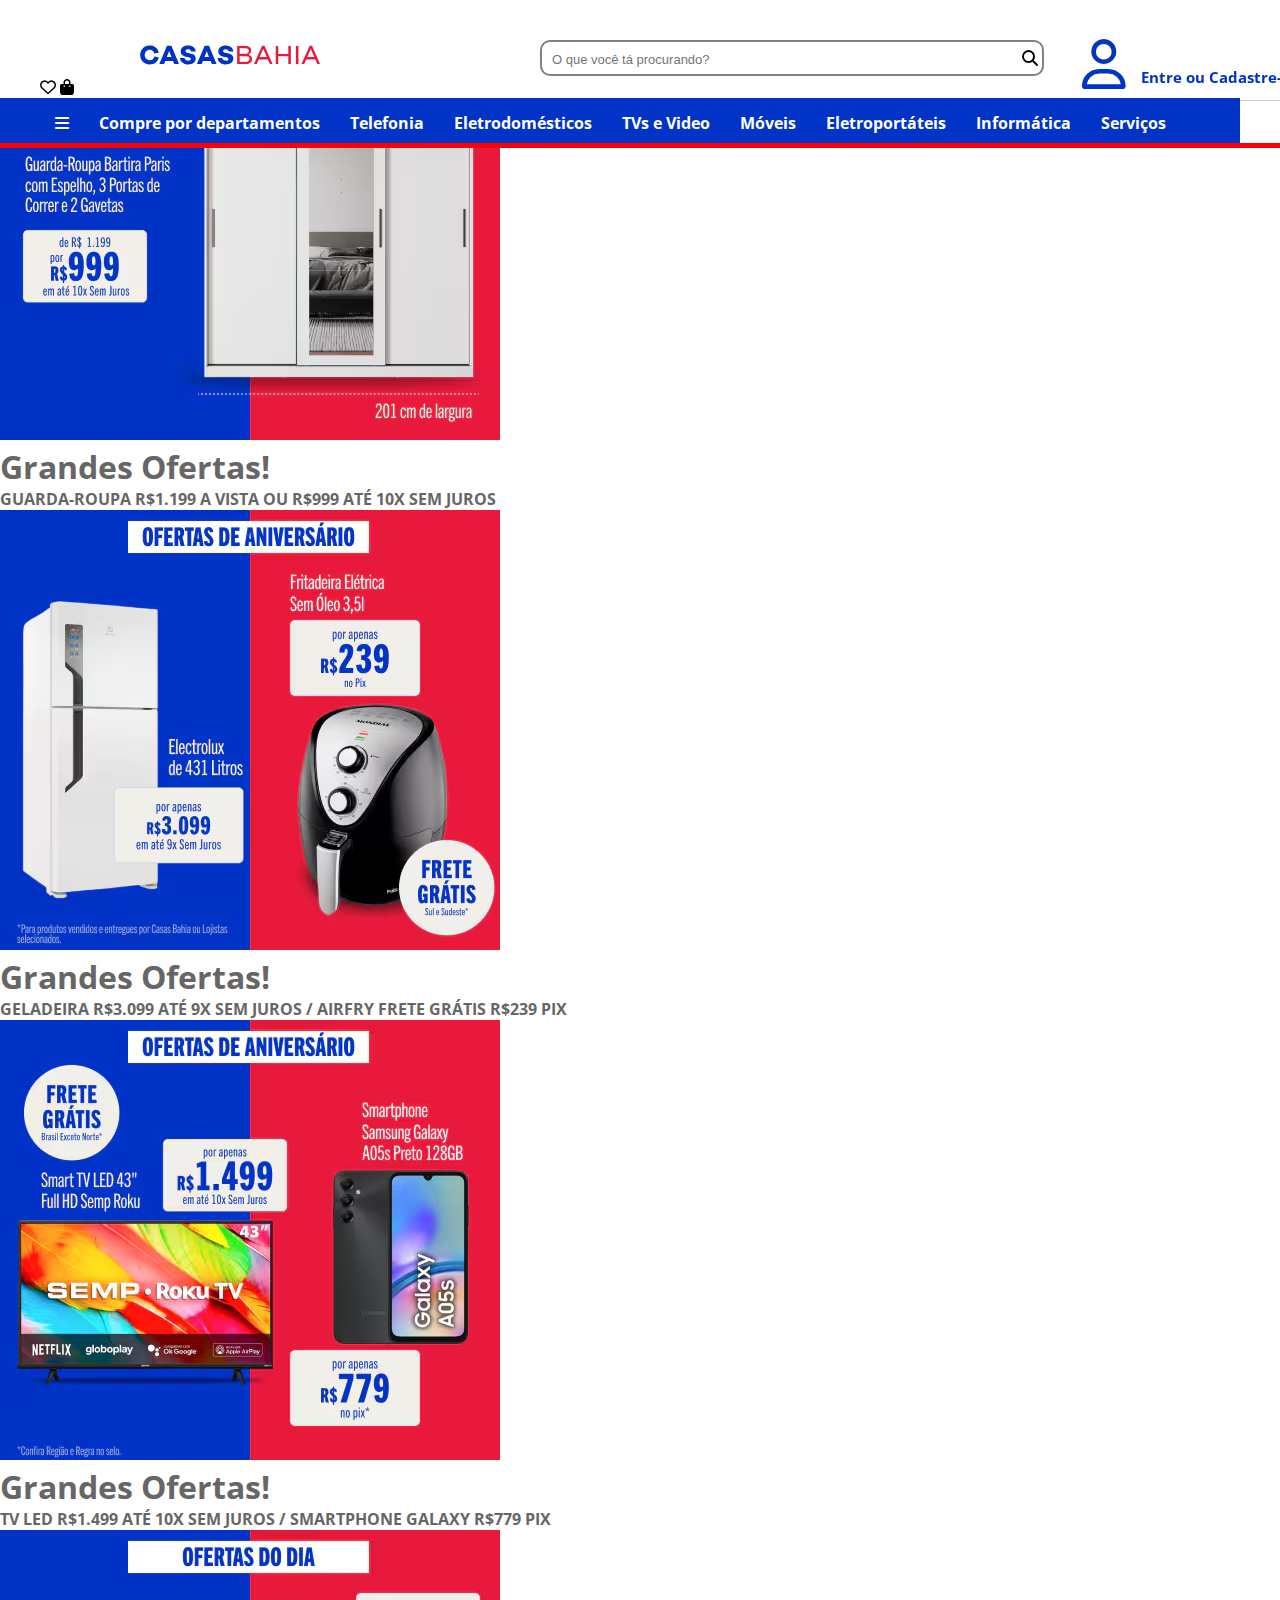
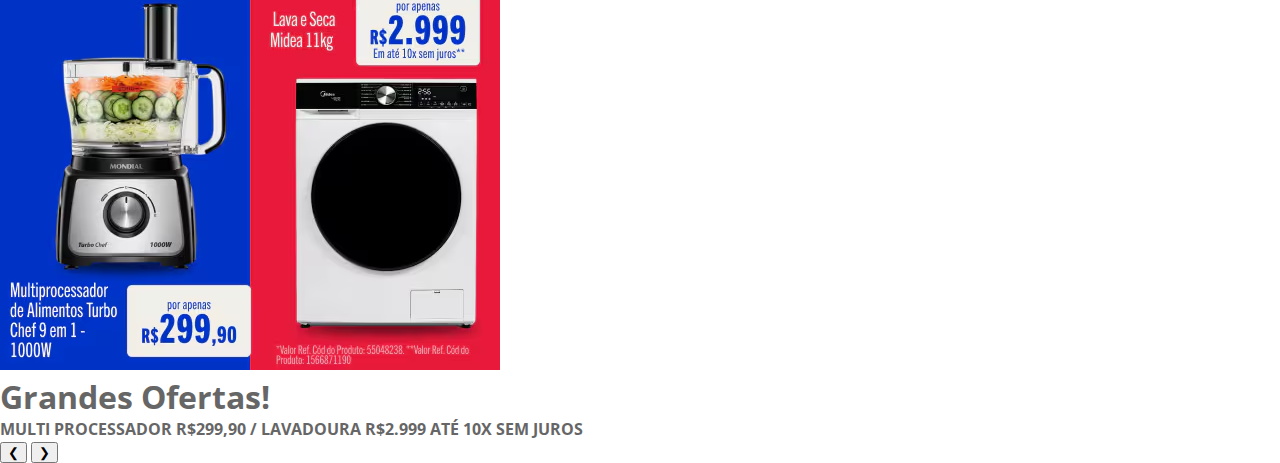
==== index.html @ ab6e9375 "juntei as partes" ====
<!DOCTYPE html>
<html>
	<head>
		<title>Casas Bahia: Dedicação total a você!</title>
		<meta charset="UTF-8">
		<meta name="viewport" content="width=device-width, initial-scale=1.0">
		<link rel="stylesheet" type="text/css" href="../asset/style/cabecalho.css">
		<link rel="preconnect" href="https://fonts.googleapis.com">
		<link rel="preconnect" href="https://fonts.gstatic.com" crossorigin>
		<link href="https://fonts.googleapis.com/css2?family=Open+Sans:ital,wght@0,300..800;1,300..800&display=swap" rel="stylesheet">
		<link rel="stylesheet" href="https://cdnjs.cloudflare.com/ajax/libs/font-awesome/6.5.1/css/all.min.css">
	</head>
	<body>
		<div class="container">
            <div class="site">
			<header>
				<nav>
					<div class="nav-container">
						<img id="logo" src="../asset/image/Casas Bahia.svg" alt="JobFinder">
						<div class="pesquisa">
							<div id="divBusca">
								<input type="text" id="txtBusca" placeholder="O que você tá procurando?"/>
								<div id="icon_pesquisa">
									<i class="fa-solid fa-magnifying-glass"></i>
									<div class="user">
										<i class="fa-regular fa-user"></i>
										<li><a href="#">Entre ou Cadastre-se</a></li>
									</div>
								</div>
							</div>
							<div class="icones">
								<i class="fa-regular fa-heart"></i>
								<i class="fa-solid fa-bag-shopping"></i>
							</div>
							</div>
							<ul>
								<div class="bars">
									<li><i class="fa-solid fa-bars"></i></li>
								</div>
								<li><a href="#">Compre por departamentos</a></li>
								<li><a href="#">Telefonia</a></li>
								<li><a href="#">Eletrodomésticos</a></li>
								<li><a href="#">TVs e Video</a></li>
								<li><a href="#">Móveis</a></li>
								<li><a href="#">Eletroportáteis</a></li>
								<li><a href="#">Informática</a></li>
								<li><a href="#">Serviços</a></li>
							</ul>
					</div>
					<div class = "separator"></div>
				</nav>
			</header>
            <div id="banner">
                <div class="banner-item active">
                    <img src="../asset/image/banner1.jpg" alt="Promoção Casas Bahia" class="banner-image">
                    <div class="banner-text">
                        <h1>Grandes Ofertas!</h1>
                        <p>GUARDA-ROUPA R$1.199 A VISTA OU R$999 ATÉ 10X SEM JUROS</p>
                    </div>
                </div>
                <div class="banner-item">
                    <img src="../asset/image/banner2.jpg" alt="Promoção Casas Bahia" class="banner-image">
                    <div class="banner-text">
                        <h1>Grandes Ofertas!</h1>
                        <p>GELADEIRA R$3.099 ATÉ 9X SEM JUROS / AIRFRY FRETE GRÁTIS R$239 PIX</p>
                    </div>
                </div>
                <div class="banner-item">
                    <img src="../asset/image/banner3.jpg" alt="Promoção Casas Bahia" class="banner-image">
                    <div class="banner-text">
                        <h1>Grandes Ofertas!</h1>
					    <p>TV LED R$1.499 ATÉ 10X SEM JUROS / SMARTPHONE GALAXY R$779 PIX</p>
                    </div>
                </div>
                <div class="banner-item">
                    <img src="../asset/image/banner4.jpg" alt="Promoção Casas Bahia" class="banner-image">
                    <div class="banner-text">
                        <h1>Grandes Ofertas!</h1>
					    <p>MULTI PROCESSADOR R$299,90 / LAVADOURA R$2.999 ATÉ 10X SEM JUROS</p>
                    </div>
                </div>
                <button class="arrow left" onclick="moveBanner(-1)">&#10094;</button>
                <button class="arrow right" onclick="moveBanner(1)">&#10095;</button>
            </div>
            <script src="../script/banner.js"></script>	
            </div>
        </div>
	</body>
	<!-- <script src="https://kit.fontawesome.com/595d04b7d2.js" crossorigin="anonymous"></script> -->
</html>
---- asset/style/cabecalho.css ----
/* geral */
html {
	font-family: 'Open Sans', sans-serif;
	font-weight: bold;
}

/* reset */
body {
	margin: 0;
}

h1, h2, h3, h4, h5, p, span {
	margin: 0;
	color: #666;
}

.container {
	max-width: 1920px;
	width: 100%;
}

/* header */
header {
	position: relative;
	top: 0;
	height: auto;
	width: 100%;
}

/* navbar */
nav {
	position: fixed;
	top: 0;
	height: 100px;
	width: 100%;
	z-index: 1;
	background-color: #FFF;
	border-bottom: 1px solid #CCC;
 }

 nav:after {
 	clear: both;
 	content: "";
 	display: block;
 }

 .nav-container {
 	max-width: 1200px;
 	position: relative;
 	margin-right: auto;
 	margin-left: auto;
 }

 #logo {
 	width: 180px;
 	height: 180px;
 	margin-top: -35px;
	margin-left: 100px;
 }

 .nav-container ul {
 	float: right;
 	height: 50px;
 	line-height: 100px;
 	margin: 0px 0px;
	background-color: #0033C6;
	max-width: 100%;
	width: 100%;
	position: relative;
 }

 .nav-container li {
 	list-style: none;
 	float: left;
 	margin: -25px 15px;
 }

 .nav-container li a {
 	text-decoration: none;
 	color: #FFF;
 	transition: .5s;
 }

 .nav-container li a:hover {
 	color: #3381F3;
 }

/* banner  */
 #main-banner {
 	background-color: red;
 	background: url('../img/banner6.jpg') no-repeat;
 	background-size: cover;
 	background-position: 0 55%;
 	position: relative;
 	margin-top: 100px;
 }

 #search-form {
 	position: relative;
 	width: 80%;
 	margin-left: auto;
 	margin-right: auto;
 	padding-top: 15em;
 	padding-bottom: 15em;
 	text-align: center;
 }

 #search-form h1 {
 	font-size: 40px;
 }

 #search-form p {
 	margin-top: 30px;
 	margin-bottom: 60px;
 	font-size: 18px;
 	font-weight: 300px;
 }

/* Formulario */
 #search-form input, #search-form select {
 	background-color: #FFF;
 	border-radius: 5px;
 	border-color: transparent;
 	padding: 10px 20px;
 	font-size: 18px;
 	margin: 0 10px;
 }

#search-form input[type=submit] {
 	background-color: #3381f3;
 	text-transform: uppercase;
 	color: #FFF;
 	cursor: pointer;
 	transition: 0.5s;
 }

 #search-form input[type=submit]:hover {
 	background-color: #2B79EB;
 	/*background-color: #191970;*/
 }

 #divBusca{
   background-color:#ffffff;
   border:solid 2px gray;
   border-radius:10px;
   width:500px;
   height:32px;
	 margin-left: 500px;
	 margin-top: -110px;
 }

 #txtBusca{
	float:left;
	background-color: transparent;
	padding-left: 10px;
	font-size: 13px;
	border: none;
	height: 32px;
	margin-top: 0px;
	width:191px;
 }

#icon_pesquisa {
	display: block;
	margin-left: 480px;
	margin-top: 5px;
}

.bars {
	color:#FFF;
}

.separator {
	height: 5px;
    max-width: 100%;
    margin: -5px 0px;
	background-color: red;
    width: 100%;
	position: relative;
	top: 50px;

}

.user {
	margin: -20px 60px;
	height: 30px;
	width: 30px;
	color: #0033C6;
	font-size: 50px;
	display: flex;
	justify-content: space-between;
	align-items: center;
}

.user li a {
	color: #0033C6;
	font-weight: inherit;
	font-size: 15px;
	white-space: nowrap;
}

.user li e {
	color: #0033C6;
	font-weight: inherit;
	font-size: 15px;
	white-space: nowrap;
	position: inherit;
}
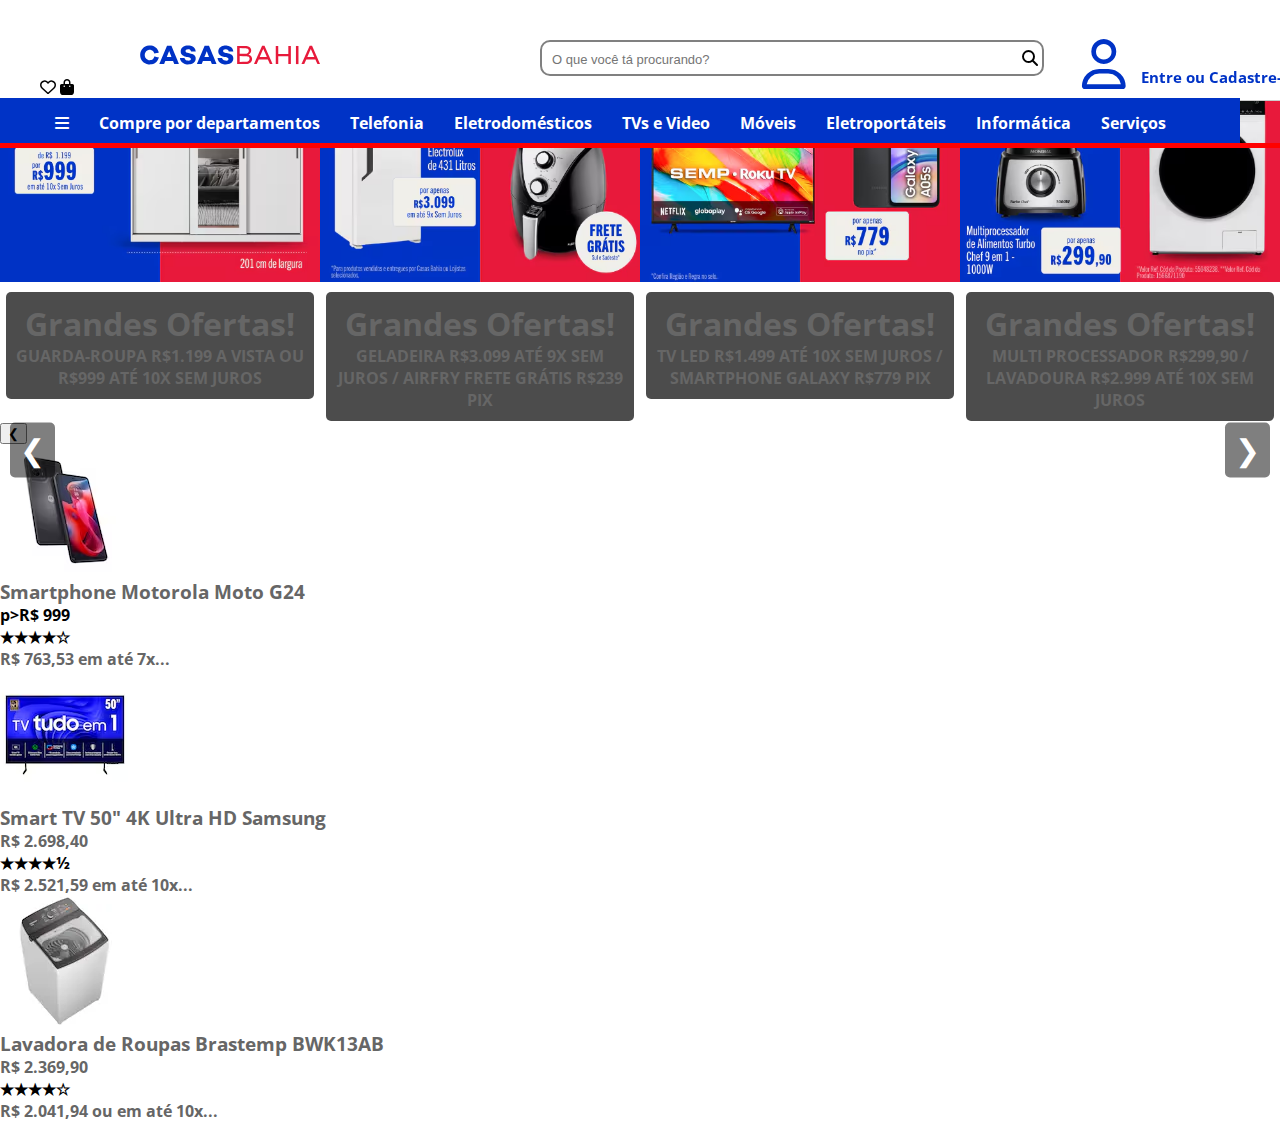
==== commit fe0ac5fd: "juntei as partes" ====
--- a/index.html
+++ b/index.html
@@ -5,6 +5,8 @@
 		<meta charset="UTF-8">
 		<meta name="viewport" content="width=device-width, initial-scale=1.0">
 		<link rel="stylesheet" type="text/css" href="../asset/style/cabecalho.css">
+        <link rel="stylesheet" type="text/css" href="../asset/style/banner.css">
+        <link rel="stylesheet" type="text/css" href="../asset/style/banner.css">
 		<link rel="preconnect" href="https://fonts.googleapis.com">
 		<link rel="preconnect" href="https://fonts.gstatic.com" crossorigin>
 		<link href="https://fonts.googleapis.com/css2?family=Open+Sans:ital,wght@0,300..800;1,300..800&display=swap" rel="stylesheet">
@@ -82,7 +84,34 @@
                 <button class="arrow left" onclick="moveBanner(-1)">&#10094;</button>
                 <button class="arrow right" onclick="moveBanner(1)">&#10095;</button>
             </div>
+            <div class="carousel">
+                <button class="prev">&#10094;</button>
+                <div class="carousel-inner">
+                    <div class="card">
+                        <img src="../asset/image/corpo1.jpg" alt="Imagem 1">
+                        <h3>Smartphone Motorola Moto G24</h3>
+                        p>R$ 999</p>
+                        <div class="stars">★★★★☆</div>
+                        <p>R$ 763,53 em até 7x...</p>
+                    </div>
+                    <div class="card">
+                        <img src="../asset/image/corpo2.jpg" alt="Imagem 2">
+                        <h3>Smart TV 50" 4K Ultra HD Samsung</h3>
+                        <p>R$ 2.698,40</p>
+                        <div class="stars">★★★★½</div>
+                        <p>R$ 2.521,59 em até 10x...</p>
+                    </div>
+                    <div class="card">
+                        <img src="../asset/image/corpo3.jpg" alt="Imagem 3">
+                        <h3>Lavadora de Roupas Brastemp BWK13AB</h3>
+                        <p>R$ 2.369,90</p>
+                        <div class="stars">★★★★☆</div>
+                        <p>R$ 2.041,94 ou em até 10x...</p>
+                    </div>
+                </div>
+            </div>
             <script src="../script/banner.js"></script>	
+            <script src="../script/corpo.js"></script>
             </div>
         </div>
 	</body>
--- a/asset/style/banner.css
+++ b/asset/style/banner.css
@@ -0,0 +1,66 @@
+/* Geral */
+html {
+    font-family: 'Open Sans', sans-serif;
+}
+
+/* Reset */
+body {
+    margin: 0;
+}
+
+h1, h2, h3, h4, h5, p, span {
+    margin: 0;
+}
+
+/* Banner */
+#banner {
+    display: flex;
+    overflow: hidden; /* Esconde o conteúdo que sai do banner */
+    width: 100%;
+    height: auto; /* Ajusta a altura automaticamente */
+}
+
+.banner-item {
+    flex: 1; /* Cada item ocupará igual espaço */
+    display: flex;
+    flex-direction: column; /* Para empilhar a imagem e o texto verticalmente */
+    align-items: center; /* Centraliza os itens horizontalmente */
+}
+
+.banner-image {
+    width: 100%;
+    height: auto; /* Mantém a proporção da imagem */
+}
+
+.banner-text {
+    color: white; /* Cor do texto */
+    background-color: rgba(0, 0, 0, 0.7); /* Fundo escuro para contraste */
+    padding: 10px;
+    border-radius: 5px;
+    text-align: center; /* Centraliza o texto */
+    margin-top: 10px; /* Espaço entre a imagem e o texto */
+    width: 90%; /* Largura do texto em relação ao banner */
+}
+
+/* Setas de navegação */
+.arrow {
+    position: absolute;
+    top: 50%;
+    transform: translateY(-50%);
+    background-color: rgba(0, 0, 0, 0.5);
+    color: white;
+    border: none;
+    font-size: 30px;
+    cursor: pointer;
+    z-index: 10; /* Garante que as setas fiquem acima dos banners */
+    padding: 10px;
+    border-radius: 5px;
+}
+
+.arrow.left {
+    left: 10px;
+}
+
+.arrow.right {
+    right: 10px;
+}
--- a/asset/style/banner.css
+++ b/asset/style/banner.css
@@ -0,0 +1,66 @@
+/* Geral */
+html {
+    font-family: 'Open Sans', sans-serif;
+}
+
+/* Reset */
+body {
+    margin: 0;
+}
+
+h1, h2, h3, h4, h5, p, span {
+    margin: 0;
+}
+
+/* Banner */
+#banner {
+    display: flex;
+    overflow: hidden; /* Esconde o conteúdo que sai do banner */
+    width: 100%;
+    height: auto; /* Ajusta a altura automaticamente */
+}
+
+.banner-item {
+    flex: 1; /* Cada item ocupará igual espaço */
+    display: flex;
+    flex-direction: column; /* Para empilhar a imagem e o texto verticalmente */
+    align-items: center; /* Centraliza os itens horizontalmente */
+}
+
+.banner-image {
+    width: 100%;
+    height: auto; /* Mantém a proporção da imagem */
+}
+
+.banner-text {
+    color: white; /* Cor do texto */
+    background-color: rgba(0, 0, 0, 0.7); /* Fundo escuro para contraste */
+    padding: 10px;
+    border-radius: 5px;
+    text-align: center; /* Centraliza o texto */
+    margin-top: 10px; /* Espaço entre a imagem e o texto */
+    width: 90%; /* Largura do texto em relação ao banner */
+}
+
+/* Setas de navegação */
+.arrow {
+    position: absolute;
+    top: 50%;
+    transform: translateY(-50%);
+    background-color: rgba(0, 0, 0, 0.5);
+    color: white;
+    border: none;
+    font-size: 30px;
+    cursor: pointer;
+    z-index: 10; /* Garante que as setas fiquem acima dos banners */
+    padding: 10px;
+    border-radius: 5px;
+}
+
+.arrow.left {
+    left: 10px;
+}
+
+.arrow.right {
+    right: 10px;
+}
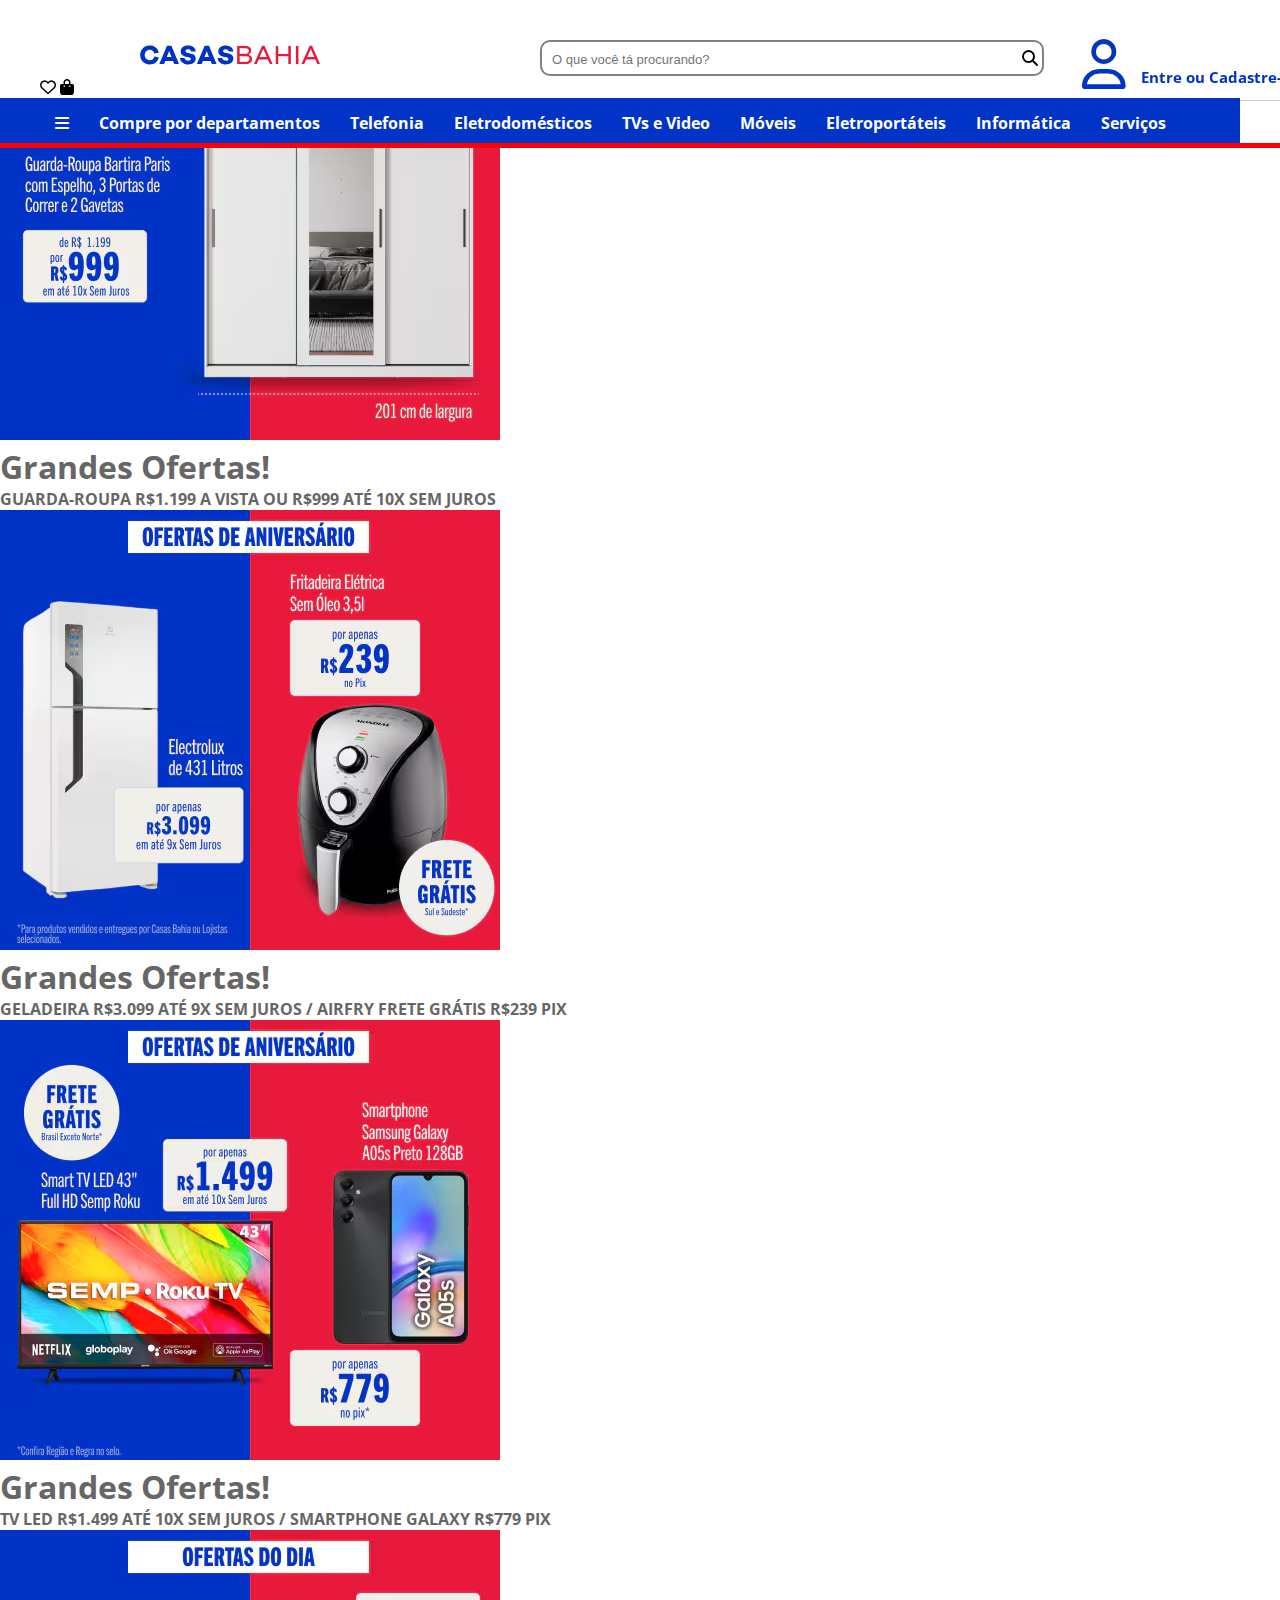
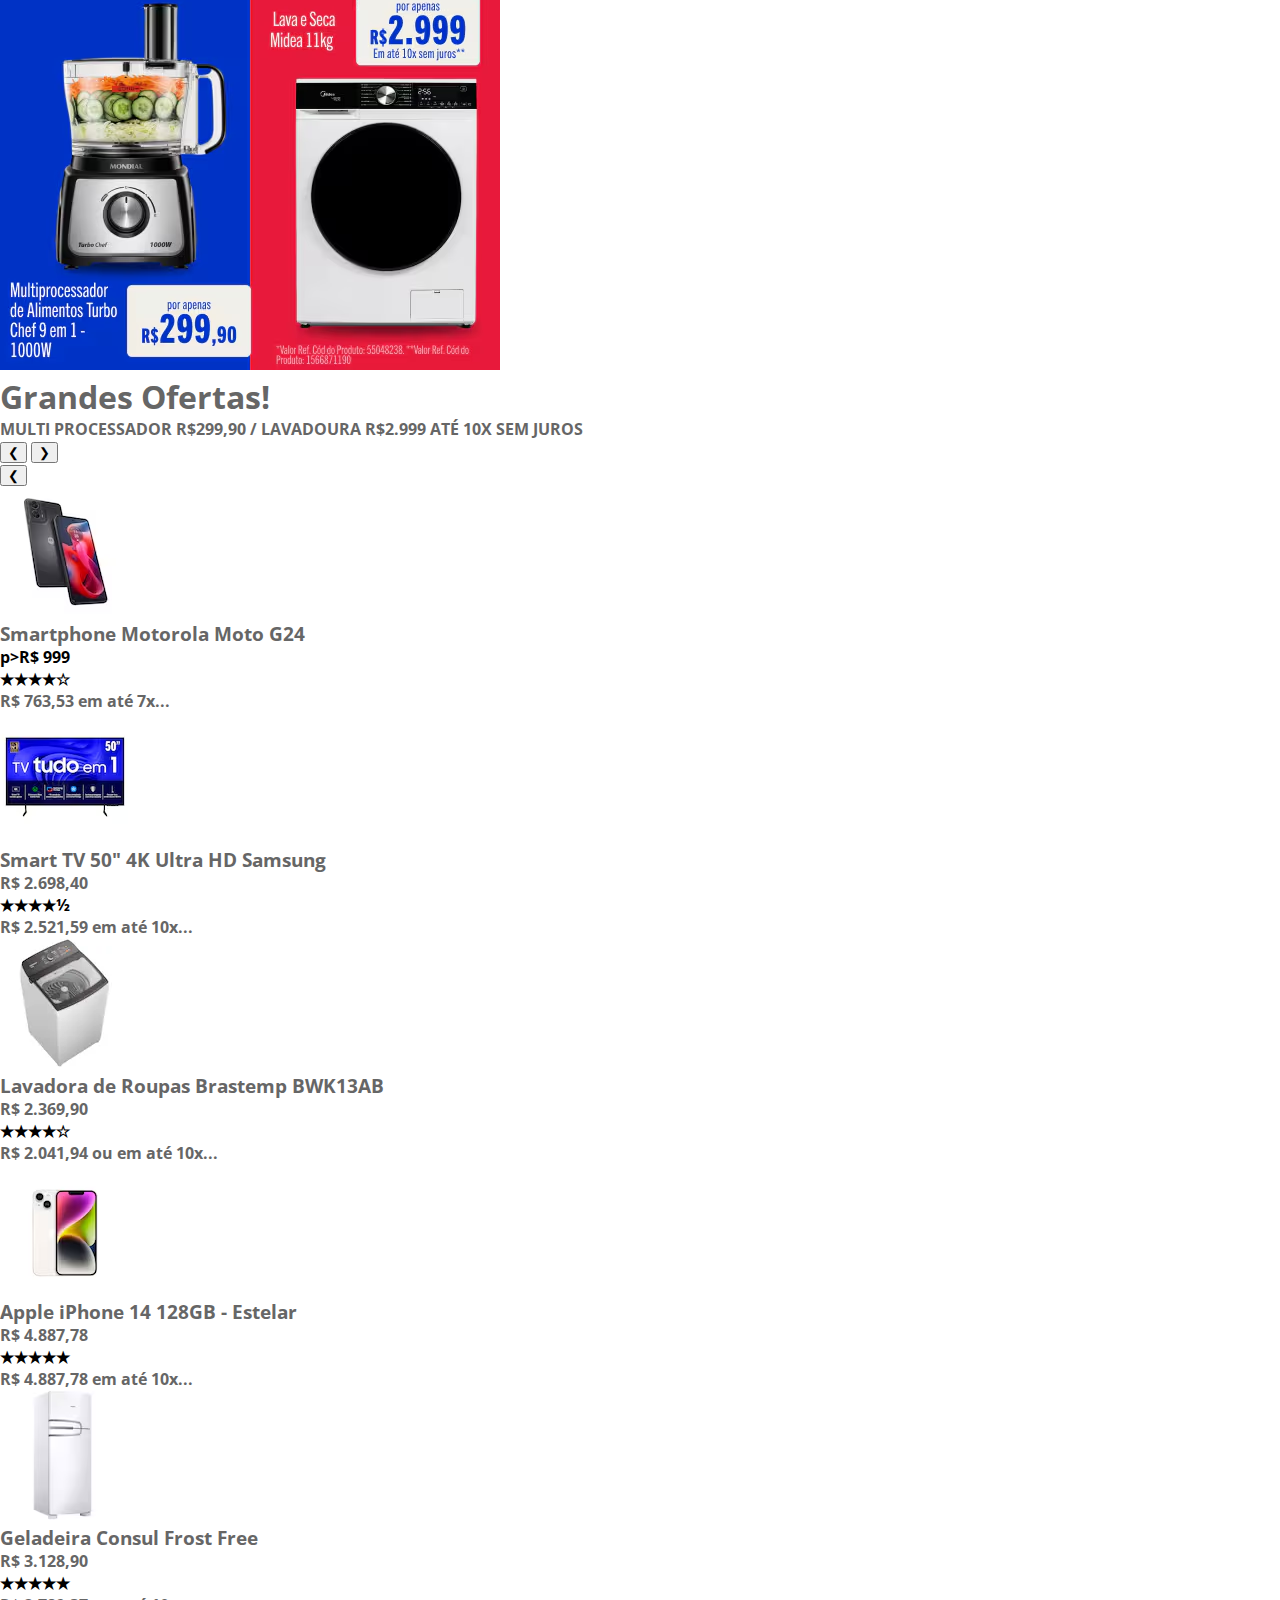
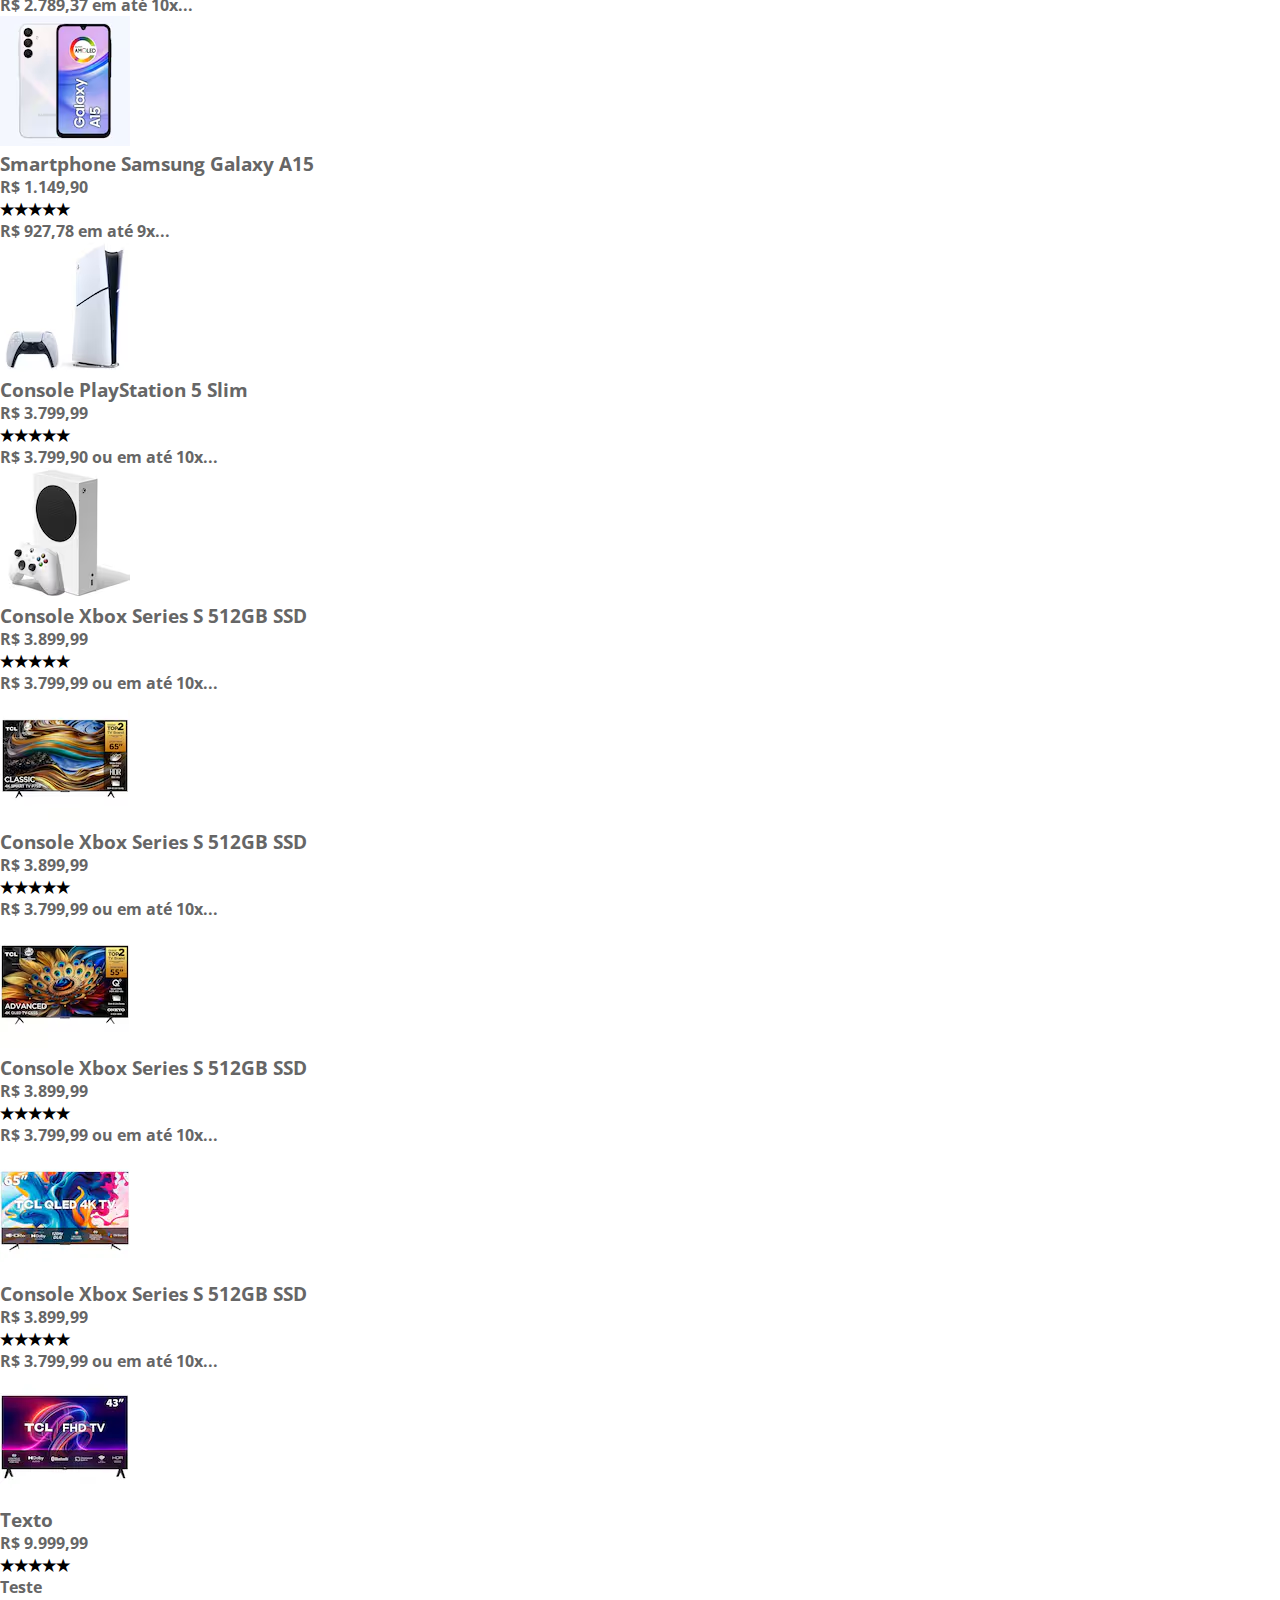
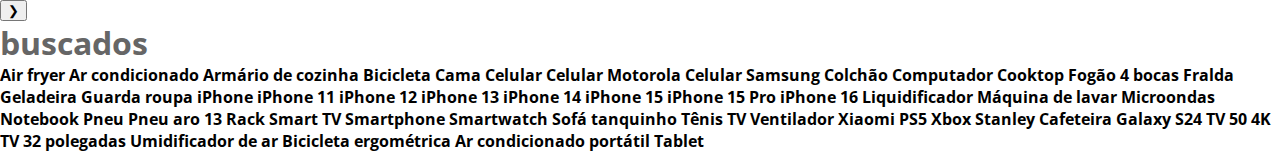
==== commit f5cbcdf7: "juntei tudo" ====
--- a/index.html
+++ b/index.html
@@ -5,8 +5,6 @@
 		<meta charset="UTF-8">
 		<meta name="viewport" content="width=device-width, initial-scale=1.0">
 		<link rel="stylesheet" type="text/css" href="../asset/style/cabecalho.css">
-        <link rel="stylesheet" type="text/css" href="../asset/style/banner.css">
-        <link rel="stylesheet" type="text/css" href="../asset/style/banner.css">
 		<link rel="preconnect" href="https://fonts.googleapis.com">
 		<link rel="preconnect" href="https://fonts.gstatic.com" crossorigin>
 		<link href="https://fonts.googleapis.com/css2?family=Open+Sans:ital,wght@0,300..800;1,300..800&display=swap" rel="stylesheet">
@@ -26,7 +24,7 @@
 									<i class="fa-solid fa-magnifying-glass"></i>
 									<div class="user">
 										<i class="fa-regular fa-user"></i>
-										<li><a href="#">Entre ou Cadastre-se</a></li>
+										<li><a href="../page/cadastro.html">Entre ou Cadastre-se</a></li>
 									</div>
 								</div>
 							</div>
@@ -108,8 +106,125 @@
                         <div class="stars">★★★★☆</div>
                         <p>R$ 2.041,94 ou em até 10x...</p>
                     </div>
-                </div>
+                    <div class="card">
+                        <img src="../asset/image/corpo4.jpg" alt="Imagem 4">
+                        <h3>Apple iPhone 14 128GB - Estelar</h3>
+                        <p>R$ 4.887,78</p>
+                        <div class="stars">★★★★★</div>
+                        <p>R$ 4.887,78 em até 10x...</p>
+                    </div>
+                    <div class="card">
+                        <img src="../asset/image/corpo5.jpg" alt="Imagem 5">
+                        <h3>Geladeira Consul Frost Free</h3>
+                        <p>R$ 3.128,90</p>
+                        <div class="stars">★★★★★</div>
+                        <p>R$ 2.789,37 em até 10x...</p>
+                    </div>
+                    <div class="card">
+                        <img src="../asset/image/corpo6.jpg" alt="Imagem 6">
+                        <h3>Smartphone Samsung Galaxy A15</h3>
+                        <p>R$ 1.149,90</p>
+                        <div class="stars">★★★★★</div>
+                        <p>R$ 927,78 em até 9x...</p>
+                    </div>
+                    <div class="card">
+                        <img src="../asset/image/corpo7.jpg" alt="Imagem 7">
+                        <h3>Console PlayStation 5 Slim</h3>
+                        <p>R$ 3.799,99</p>
+                        <div class="stars">★★★★★</div>
+                        <p>R$ 3.799,90 ou em até 10x...</p>
+                    </div>
+                    <div class="card">
+                        <img src="../asset/image/corpo8.jpg" alt="Imagem 8">
+                        <h3>Console Xbox Series S 512GB SSD</h3>
+                        <p>R$ 3.899,99</p>
+                        <div class="stars">★★★★★</div>
+                        <p>R$ 3.799,99 ou em até 10x...</p>
+                    </div>
+                    <div class="card">
+                        <img src="../asset/image/corpo9.jpg" alt="Imagem 9">
+                        <h3>Console Xbox Series S 512GB SSD</h3>
+                        <p>R$ 3.899,99</p>
+                        <div class="stars">★★★★★</div>
+                        <p>R$ 3.799,99 ou em até 10x...</p>
+                    </div>
+                    <div class="card">
+                        <img src="../asset/image/corpo10.jpg" alt="Imagem 10">
+                        <h3>Console Xbox Series S 512GB SSD</h3>
+                        <p>R$ 3.899,99</p>
+                        <div class="stars">★★★★★</div>
+                        <p>R$ 3.799,99 ou em até 10x...</p>
+                    </div>
+                    <div class="card">
+                        <img src="../asset/image/corpo11.jpg" alt="Imagem 11">
+                        <h3>Console Xbox Series S 512GB SSD</h3>
+                        <p>R$ 3.899,99</p>
+                        <div class="stars">★★★★★</div>
+                        <p>R$ 3.799,99 ou em até 10x...</p>
+                    </div>
+                    <div class="card">
+                        <img src="../asset/image/corpo12.jpg" alt="Imagem 12">
+                        <h3>Texto</h3>
+                        <p>R$ 9.999,99</p>
+                        <div class="stars">★★★★★</div>
+                        <p>Teste</p>
+                    </div>
+                </div>
+                <button class="next">&#10095;</button>
             </div>
+            <h1>buscados</h1>
+		    <div class="product-list">
+                <text>Air fryer</text> 
+                <text>Ar condicionado</text>
+                <text>Armário de cozinha</text>
+                <text>Bicicleta</text>
+                <text>Cama</text>
+                <text>Celular</text>
+                <text>Celular Motorola</text>
+                <text>Celular Samsung</text>
+                <text>Colchão</text>
+                <text>Computador</text>
+                <text>Cooktop</text>
+                <text>Fogão 4 bocas</text>
+                <text>Fralda</text>
+                <text>Geladeira</text>
+                <text>Guarda roupa</text>
+                <text>iPhone</text>
+                <text>iPhone 11</text>
+                <text>iPhone 12</text>
+                <text>iPhone 13</text>
+                <text>iPhone 14</text>
+                <text>iPhone 15</text>
+                <text>iPhone 15 Pro</text>
+                <text>iPhone 16</text>
+                <text>Liquidificador</text>
+                <text>Máquina de lavar</text>
+                <text>Microondas</text>
+                <text>Notebook</text>
+                <text>Pneu</text>
+                <text>Pneu aro 13</text>
+                <text>Rack</text>
+                <text>Smart TV</text>
+                <text>Smartphone</text>
+                <text>Smartwatch</text>
+                <text>Sofá</text>
+                <text>tanquinho</text>
+				<text>Tênis</text>
+				<text>TV</text>
+				<text>Ventilador</text>
+				<text>Xiaomi</text>
+				<text>PS5</text>
+				<text>Xbox</text>
+				<text>Stanley</text>
+				<text>Cafeteira</text>
+				<text>Galaxy S24</text>
+				<text>TV 50 4K</text>
+				<text>TV 32 polegadas</text>
+				<text>Umidificador de ar</text>
+				<text>Bicicleta ergométrica</text>
+				<text>Ar condicionado portátil</text>
+				<text>Tablet</text>	
+		    </div>
             <script src="../script/banner.js"></script>	
             <script src="../script/corpo.js"></script>
             </div>
